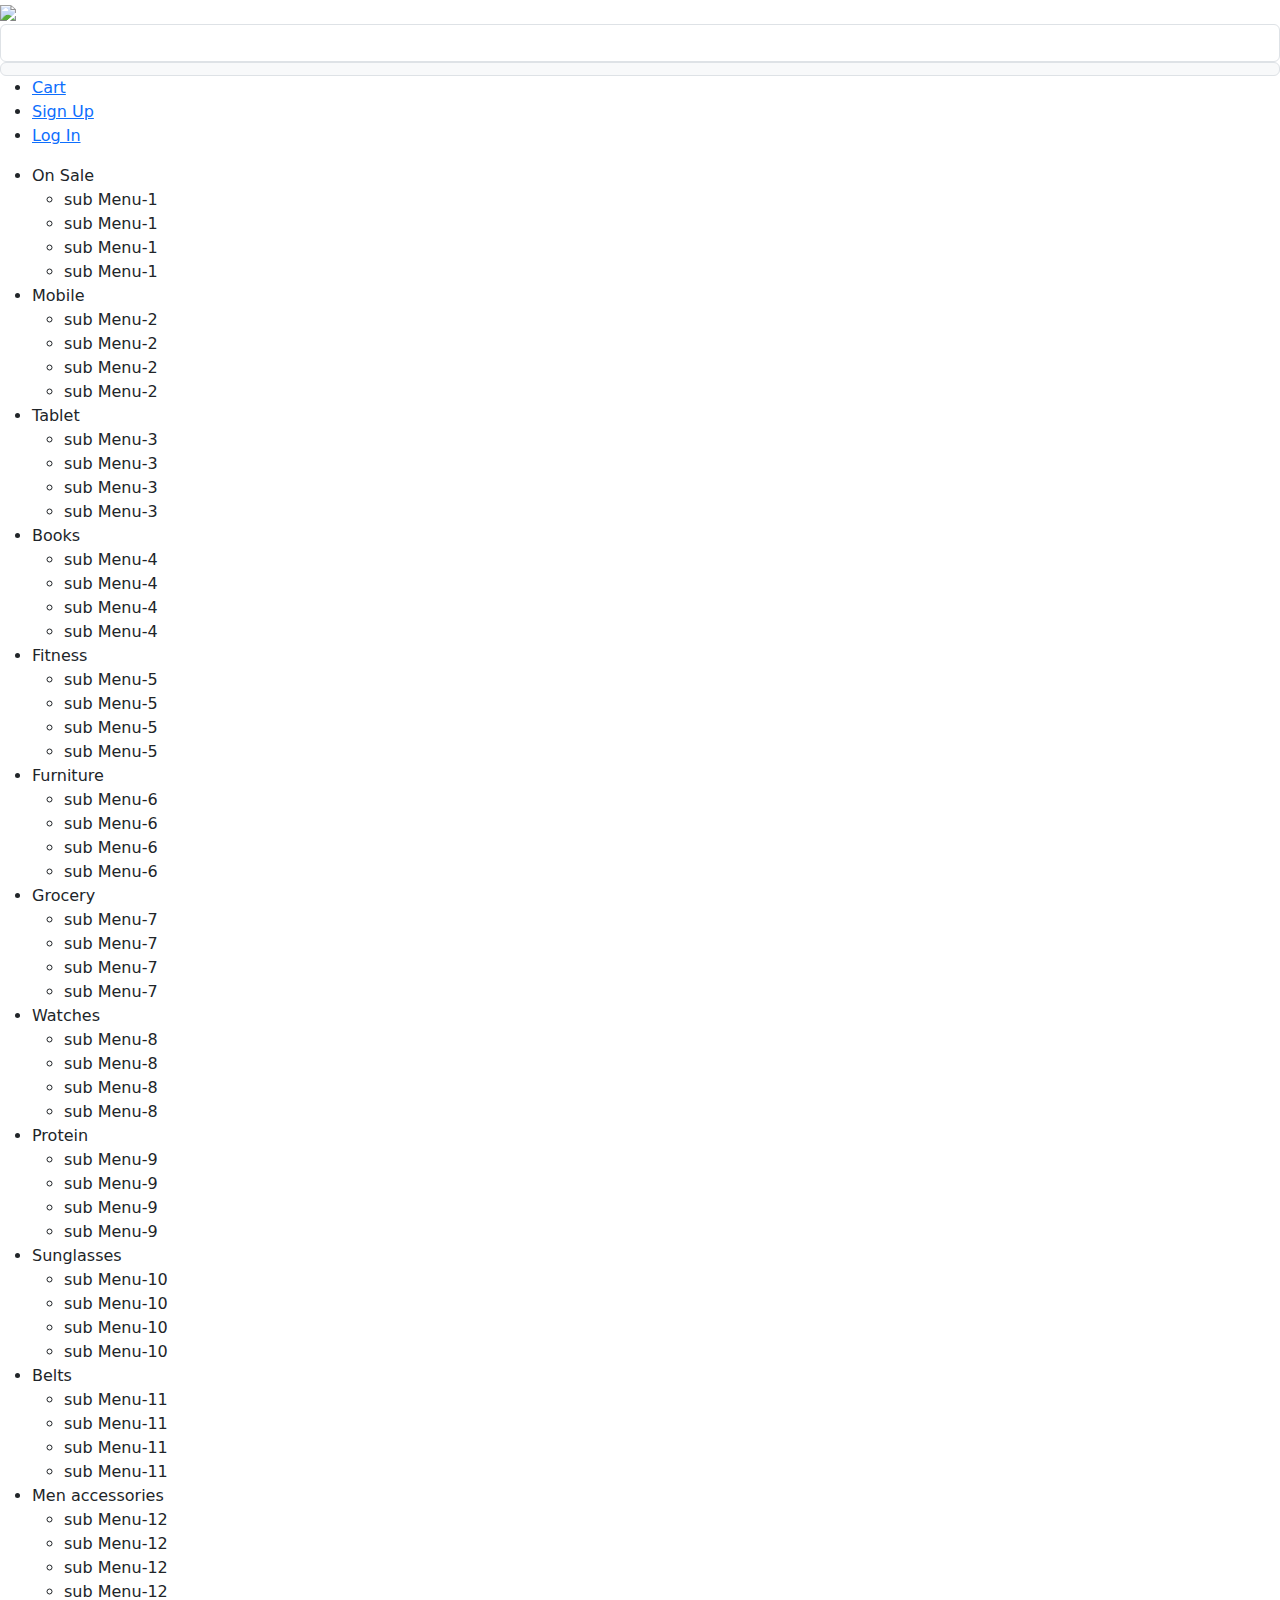
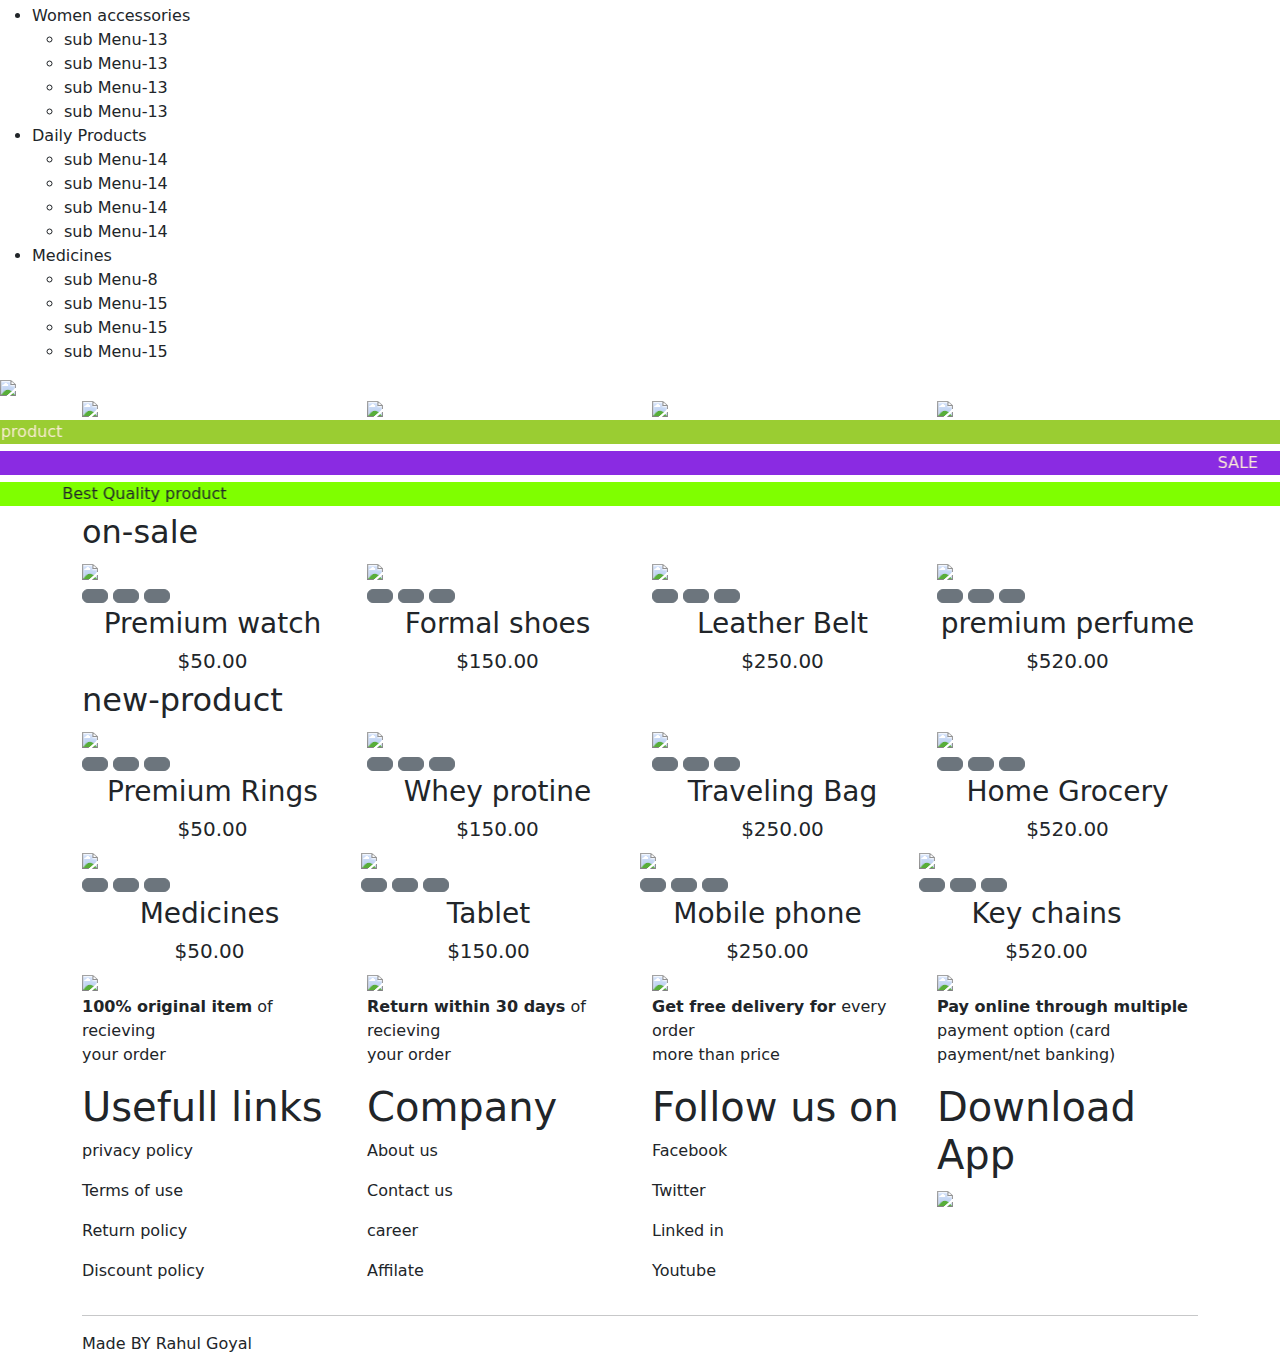
==== index.html @ 3675b06a "Add files via upload" ====
<!DOCTYPE html>
<html lang="en">
<head>
    <meta charset="UTF-8">
    <meta name="viewport" content="width=device-width, initial-scale=1.0">
    <title>Document</title>
    <link href="https://cdn.jsdelivr.net/npm/bootstrap@5.0.2/dist/css/bootstrap.min.css" rel="stylesheet" >
    <script src="https://cdn.jsdelivr.net/npm/bootstrap@5.0.2/dist/js/bootstrap.bundle.min.js" ></script>
    <script src="https://kit.fontawesome.com/21f0b38799.js" crossorigin="anonymous"></script>
    <link rel="stylesheet" href="style.css">
</head>
<body>
 <div class="top-nav-bar">
    <div class="search-box">
        <i class="fa-solid fa-bars" id="menu-btn" onclick="openmenu()"></i>
        <i class="fa-solid fa-xmark" id="close-btn" onclick="closemenu()"></i>
        <img src="logo.png" class="logo">
        <input type="text" class="form-control">
        <span class="input-group-text"><i class="fa-solid fa-magnifying-glass"></i></span>
    </div>

 <div class="menu-bar">
    <ul>
        <li><a href="#"> <i class="fa-solid fa-cart-shopping"></i>Cart</a></li>
        <li><a href="#">Sign Up</a></li>
        <li><a href="#">Log In</a></li>
    </ul>
 </div>


 </div>

  <section class="header">
     <div class="side-menu" id="side-menu">
         <ul>
            <li>On Sale<i class="fa-solid fa-angle-right"></i>
                <ul>
                    <li>sub Menu-1</li>   
                    <li>sub Menu-1</li>   
                    <li>sub Menu-1</li>   
                    <li>sub Menu-1</li>   
                   </ul>  
            </li>
            <li>Mobile<i class="fa-solid fa-angle-right"></i>
                <ul>
                    <li>sub Menu-2</li>   
                    <li>sub Menu-2</li>   
                    <li>sub Menu-2</li>   
                    <li>sub Menu-2</li>   
                   </ul>
            </li>
            <li>Tablet<i class="fa-solid fa-angle-right"></i>
                <ul>
                    <li>sub Menu-3</li>   
                    <li>sub Menu-3</li>   
                    <li>sub Menu-3</li>   
                    <li>sub Menu-3</li>   
                   </ul>
            </li>
            <li>Books<i class="fa-solid fa-angle-right"></i>
                <ul>
                    <li>sub Menu-4</li>   
                    <li>sub Menu-4</li>   
                    <li>sub Menu-4</li>   
                    <li>sub Menu-4</li>   
                   </ul>
            </li>
            <li>Fitness<i class="fa-solid fa-angle-right"></i>
                <ul>
                    <li>sub Menu-5</li>   
                    <li>sub Menu-5</li>   
                    <li>sub Menu-5</li>   
                    <li>sub Menu-5</li>   
                   </ul>
            </li>
            <li>Furniture<i class="fa-solid fa-angle-right"></i>
                <ul>
                    <li>sub Menu-6</li>   
                    <li>sub Menu-6</li>   
                    <li>sub Menu-6</li>   
                    <li>sub Menu-6</li>   
                   </ul>
            </li>
            <li>Grocery<i class="fa-solid fa-angle-right"></i>
                <ul>
                    <li>sub Menu-7</li>   
                    <li>sub Menu-7</li>   
                    <li>sub Menu-7</li>   
                    <li>sub Menu-7</li>   
                   </ul>
            </li>
            <li>Watches<i class="fa-solid fa-angle-right"></i>
                <ul>
                    <li>sub Menu-8</li>   
                    <li>sub Menu-8</li>   
                    <li>sub Menu-8</li>   
                    <li>sub Menu-8</li>   
                   </ul>
            </li>
            <li>Protein<i class="fa-solid fa-angle-right"></i>
                <ul>
                    <li>sub Menu-9</li>   
                    <li>sub Menu-9</li>   
                    <li>sub Menu-9</li>   
                    <li>sub Menu-9</li>   
                   </ul>
            </li>
            <li>Sunglasses<i class="fa-solid fa-angle-right"></i>
                <ul>
                    <li>sub Menu-10</li>   
                    <li>sub Menu-10</li>   
                    <li>sub Menu-10</li>   
                    <li>sub Menu-10</li>   
                   </ul>
            </li>
            <li>Belts<i class="fa-solid fa-angle-right"></i>
                <ul>
                    <li>sub Menu-11</li>   
                    <li>sub Menu-11</li>   
                    <li>sub Menu-11</li>   
                    <li>sub Menu-11</li>   
                   </ul>
            </li>
            <li>Men accessories<i class="fa-solid fa-angle-right"></i>
                <ul>
                    <li>sub Menu-12</li>   
                    <li>sub Menu-12</li>   
                    <li>sub Menu-12</li>   
                    <li>sub Menu-12</li>   
                   </ul>
            </li>
            <li>Women accessories<i class="fa-solid fa-angle-right"></i>
                <ul>
                    <li>sub Menu-13</li>   
                    <li>sub Menu-13</li>   
                    <li>sub Menu-13</li>   
                    <li>sub Menu-13</li>   
                   </ul>
            </li>
            <li>Daily Products<i class="fa-solid fa-angle-right"></i>
                <ul>
                    <li>sub Menu-14</li>   
                    <li>sub Menu-14</li>   
                    <li>sub Menu-14</li>   
                    <li>sub Menu-14</li>   
                   </ul>
            </li>
            <li>Medicines<i class="fa-solid fa-angle-right"></i>
                <ul>
                    <li>sub Menu-8</li>   
                    <li>sub Menu-15</li>   
                    <li>sub Menu-15</li>   
                    <li>sub Menu-15</li>   
                   </ul>
            </li>
        </ul> 
    </div>

<div class="slider">
    <div id="slider" class="carousel slide carousel-fade" data-bs-ride="carousel">
        <div class="carousel-inner">
            <div class="carousel-item active">
              <img src="image1.jpeg" class="d-block w-100 ">
            </div>
            <div class="carousel-item">
              <img src="image2.jpeg" class="d-block w-100 ">
            </div>
            <div class="carousel-item">
              <img src="image3.jpeg" class="d-block w-100 ">
            </div>
            <div class="carousel-item">
              <img src="image4.jpeg" class="d-block w-100 ">
            </div>
          </div>

         <ol class="carousel-indicators">
            <li type="button" data-bs-target="slider" data-bs-slide-to="0" class="active"></li>
            <li type="button" data-bs-target="slider" data-bs-slide-to="1"></li>
            <li type="button" data-bs-target="slider" data-bs-slide-to="2"></li>
            <li type="button" data-bs-target="slider" data-bs-slide-to="3"></li>
         </ol>
       
       </div>

</section>
<!-- ------------Featured-categories-------------- -->
<section class="Featured-categories">
    
    <div class="container">
        <div class="row">
            <div class="col-md-3">
                <img src="fc1.jpg" >
            </div>
            <div class="col-md-3">
                <img src="fc2.jpg" >
            </div>
            <div class="col-md-3">
                <img src="fc3.jpg" >
            </div>
            <div class="col-md-3">
                <img src="fc4.jpg" >
            </div>
        </div>
        
    </div>
    
</section>

<!-- ------------marquee-------------- -->
    <marquee direction="right" style="background-color:yellowgreen; color: 
               antiquewhite;">
            50% OFF &nbsp;&nbsp;&nbsp;&nbsp;&nbsp;&nbsp;40% OFF &nbsp;&nbsp;&nbsp;&nbsp;&nbsp; All type of product 
     </marquee>
    <marquee style="background-color: blueviolet; color: 
               antiquewhite;">
            SALE
     </marquee>
<marquee direction="right"
         behavior="alternate"
         style=" background-color: chartreuse; ">
    Best Quality product
</marquee>


    <!-- ------------on-sale-product-------------- -->
       <section class="on-sale">
        <div class="container">
        <div class="title">
        <h2>on-sale</h2>
        </div>
                  <div class="row">
                  <div class="col-md-3">
                  <div class="product-top">
                       <a href="product.html"><img src="pr1.jpeg"></a> 
                        <div class="overlay">
                            <button type="button" class="btn btn-secondary" title="Quick shop">
                                <i class="fa-solid fa-eye"></i>
                            </button>
                            <button type="button" class="btn btn-secondary" title="Add to wishlist">
                                <i class="fa-solid fa-heart"></i>
                            </button>
                            <button type="button" class="btn btn-secondary" title="Add to cart">
                                <i class="fa-solid fa-cart-shopping"></i>
                            </button>
                        </div>
                        </div>
                    <div class="product-bottom text-center">
                        <i class="fa-solid fa-star"></i>
                        <i class="fa-solid fa-star"></i>
                        <i class="fa-solid fa-star"></i>
                        <i class="fa-solid fa-star"></i>
                        <i class="fa-solid fa-star-half"></i>
                        <h3>Premium watch</h3>
                        <h5>$50.00</h5>
                    </div>
                    </div>





                <div class="col-md-3">
                <div class="product-top">
                    <a href="product.html"><img src="pr2.jpeg"></a>
                <div class="overlay">
                       <button type="button" class="btn btn-secondary" title="Quick shop">
                           <i class="fa-solid fa-eye"></i>
                        </button>
                        <button type="button" class="btn btn-secondary" title="Add to wishlist">
                            <i class="fa-solid fa-heart"></i>
                        </button>
                        <button type="button" class="btn btn-secondary" title="Add to cart">
                            <i class="fa-solid fa-cart-shopping"></i>
                        </button>
                    </div>
                    </div>
                    <div class="product-bottom text-center">
                    <i class="fa-solid fa-star"></i>
                    <i class="fa-solid fa-star"></i>
                    <i class="fa-solid fa-star"></i>
                    <i class="fa-solid fa-star"></i>
                    <h3>Formal shoes</h3>
                    <h5>$150.00</h5>
                    </div>
                    </div>





                    <div class="col-md-3">
                    <div class="product-top">
                        <a href="product.html"> <img src="pr3.jpeg" ></a>
                    <div class="overlay">
                       <button type="button" class="btn btn-secondary" title="Quick shop">
                           <i class="fa-solid fa-eye"></i>
                        </button>
                        <button type="button" class="btn btn-secondary" title="Add to wishlist">
                            <i class="fa-solid fa-heart"></i>
                        </button>
                        <button type="button" class="btn btn-secondary" title="Add to cart">
                            <i class="fa-solid fa-cart-shopping"></i>
                        </button>
                    </div>
                    </div>
                    <div class="product-bottom text-center">
                    <i class="fa-solid fa-star"></i>
                    <i class="fa-solid fa-star"></i>
                    <i class="fa-solid fa-star"></i>
                    <i class="fa-solid fa-star-half"></i>
                    <h3>Leather Belt</h3>
                    <h5>$250.00</h5>
                  </div>
                  </div> 




                  <div class="col-md-3"> 
                  <div class="product-top">
                    <a href="product.html"> <img src="pr4.jpeg"></a>
                  <div class="overlay">
                        <button type="button" class="btn btn-secondary" title="Quick shop">
                           <i class="fa-solid fa-eye"></i>
                        </button>
                        <button type="button" class="btn btn-secondary" title="Add to wishlist">
                            <i class="fa-solid fa-heart"></i>
                        </button>
                        <button type="button" class="btn btn-secondary" title="Add to cart">
                            <i class="fa-solid fa-cart-shopping"></i>
                        </button>
                    </div>
                    </div>
                    <div class="product-bottom text-center">
                    <i class="fa-solid fa-star"></i>
                    <i class="fa-solid fa-star"></i>
                    <i class="fa-solid fa-star"></i>
                    <i class="fa-solid fa-star"></i>
                    <i class="fa-solid fa-star"></i>
                    <h3>premium perfume</h3>
                    <h5>$520.00</h5>
                </div>
                </div>
                </div>
                </div>
</section>
 <!-- ------------new-product-------------- -->
<section class="new-product">
    <div class="container">
        <div class="title-box">
        <h2>new-product</h2>
        </div>
                  <div class="row">
                  <div class="col-md-3">
                  <div class="product-mid">
                        <img src="np1.jpg">
                        <div class="overlay">
                            <button type="button" class="btn btn-secondary" title="Quick shop">
                                <i class="fa-solid fa-eye"></i>
                            </button>
                            <button type="button" class="btn btn-secondary" title="Add to wishlist">
                                <i class="fa-solid fa-heart"></i>
                            </button>
                            <button type="button" class="btn btn-secondary" title="Add to cart">
                                <i class="fa-solid fa-cart-shopping"></i>
                            </button>
                        </div>
                        </div>
                    <div class="product-bottom2 text-center">
                        <i class="fa-solid fa-star"></i>
                        <i class="fa-solid fa-star"></i>
                        <i class="fa-solid fa-star"></i>
                        <i class="fa-solid fa-star"></i>
                        <i class="fa-solid fa-star-half"></i>
                        <h3>Premium Rings</h3>
                        <h5>$50.00</h5>
                    </div>
                    </div>





                <div class="col-md-3">
                <div class="product-mid">
                <img src="np2.jpeg">
                <div class="overlay">
                       <button type="button" class="btn btn-secondary" title="Quick shop">
                           <i class="fa-solid fa-eye"></i>
                        </button>
                        <button type="button" class="btn btn-secondary" title="Add to wishlist">
                            <i class="fa-solid fa-heart"></i>
                        </button>
                        <button type="button" class="btn btn-secondary" title="Add to cart">
                            <i class="fa-solid fa-cart-shopping"></i>
                        </button>
                    </div>
                    </div>
                    <div class="product-bottom2 text-center">
                    <i class="fa-solid fa-star"></i>
                    <i class="fa-solid fa-star"></i>
                    <i class="fa-solid fa-star"></i>
                    <i class="fa-solid fa-star"></i>
                    <h3>Whey protine</h3>
                    <h5>$150.00</h5>
                    </div>
                    </div>





                    <div class="col-md-3">
                    <div class="product-mid">
                    <img src="np3.jpeg" >
                    <div class="overlay">
                       <button type="button" class="btn btn-secondary" title="Quick shop">
                           <i class="fa-solid fa-eye"></i>
                        </button>
                        <button type="button" class="btn btn-secondary" title="Add to wishlist">
                            <i class="fa-solid fa-heart"></i>
                        </button>
                        <button type="button" class="btn btn-secondary" title="Add to cart">
                            <i class="fa-solid fa-cart-shopping"></i>
                        </button>
                    </div>
                    </div>
                    <div class="product-bottom2 text-center">
                    <i class="fa-solid fa-star"></i>
                    <i class="fa-solid fa-star"></i>
                    <i class="fa-solid fa-star"></i>
                    <i class="fa-solid fa-star-half"></i>
                    <h3>Traveling Bag</h3>
                    <h5>$250.00</h5>
                  </div>
                  </div> 




                  <div class="col-md-3"> 
                  <div class="product-mid">
                  <img src="np4.jpeg">
                  <div class="overlay">
                        <button type="button" class="btn btn-secondary" title="Quick shop">
                           <i class="fa-solid fa-eye"></i>
                        </button>
                        <button type="button" class="btn btn-secondary" title="Add to wishlist">
                            <i class="fa-solid fa-heart"></i>
                        </button>
                        <button type="button" class="btn btn-secondary" title="Add to cart">
                            <i class="fa-solid fa-cart-shopping"></i>
                        </button>
                    </div>
                    </div>
                    <div class="product-bottom2 text-center">
                    <i class="fa-solid fa-star"></i>
                    <i class="fa-solid fa-star"></i>
                    <i class="fa-solid fa-star"></i>
                    <i class="fa-solid fa-star"></i>
                    <i class="fa-solid fa-star"></i>
                    <h3>Home Grocery</h3>
                    <h5>$520.00</h5>
                </div>
                </div>
                <br>






<!-- ---------------new-product2----------------- -->


                <div class="row">
                    <div class="col-md-3">
                    <div class="product-mid">
                          <img src="np5.jpeg">
                          <div class="overlay">
                              <button type="button" class="btn btn-secondary" title="Quick shop">
                                  <i class="fa-solid fa-eye"></i>
                              </button>
                              <button type="button" class="btn btn-secondary" title="Add to wishlist">
                                  <i class="fa-solid fa-heart"></i>
                              </button>
                              <button type="button" class="btn btn-secondary" title="Add to cart">
                                  <i class="fa-solid fa-cart-shopping"></i>
                              </button>
                          </div>
                          </div>
                      <div class="product-bottom2 text-center">
                          <i class="fa-solid fa-star"></i>
                          <i class="fa-solid fa-star"></i>
                          <i class="fa-solid fa-star"></i>
                          <i class="fa-solid fa-star"></i>
                          <i class="fa-solid fa-star-half"></i>
                          <h3>Medicines</h3>
                          <h5>$50.00</h5>
                      </div>
                      </div>
  
  
  
  
  
                  <div class="col-md-3">
                  <div class="product-mid">
                  <img src="np6.jpeg">
                  <div class="overlay">
                         <button type="button" class="btn btn-secondary" title="Quick shop">
                             <i class="fa-solid fa-eye"></i>
                          </button>
                          <button type="button" class="btn btn-secondary" title="Add to wishlist">
                              <i class="fa-solid fa-heart"></i>
                          </button>
                          <button type="button" class="btn btn-secondary" title="Add to cart">
                              <i class="fa-solid fa-cart-shopping"></i>
                          </button>
                      </div>
                      </div>
                      <div class="product-bottom2 text-center">
                      <i class="fa-solid fa-star"></i>
                      <i class="fa-solid fa-star"></i>
                      <i class="fa-solid fa-star"></i>
                      <i class="fa-solid fa-star"></i>
                      <h3>Tablet</h3>
                      <h5>$150.00</h5>
                      </div>
                      </div>
  
  
  
  
  
                      <div class="col-md-3">
                      <div class="product-mid">
                      <img src="np7.jpeg" >
                      <div class="overlay">
                         <button type="button" class="btn btn-secondary" title="Quick shop">
                             <i class="fa-solid fa-eye"></i>
                          </button>
                          <button type="button" class="btn btn-secondary" title="Add to wishlist">
                              <i class="fa-solid fa-heart"></i>
                          </button>
                          <button type="button" class="btn btn-secondary" title="Add to cart">
                              <i class="fa-solid fa-cart-shopping"></i>
                          </button>
                      </div>
                      </div>
                      <div class="product-bottom2 text-center">
                      <i class="fa-solid fa-star"></i>
                      <i class="fa-solid fa-star"></i>
                      <i class="fa-solid fa-star"></i>
                      <i class="fa-solid fa-star-half"></i>
                      <h3>Mobile phone</h3>
                      <h5>$250.00</h5>
                    </div>
                    </div> 
  
  
  
  
                    <div class="col-md-3"> 
                    <div class="product-mid">
                    <img src="np8.jpg">
                    <div class="overlay">
                          <button type="button" class="btn btn-secondary" title="Quick shop">
                             <i class="fa-solid fa-eye"></i>
                          </button>
                          <button type="button" class="btn btn-secondary" title="Add to wishlist">
                              <i class="fa-solid fa-heart"></i>
                          </button>
                          <button type="button" class="btn btn-secondary" title="Add to cart">
                              <i class="fa-solid fa-cart-shopping"></i>
                          </button>
                      </div>
                      </div>
                      <div class="product-bottom2 text-center">
                      <i class="fa-solid fa-star"></i>
                      <i class="fa-solid fa-star"></i>
                      <i class="fa-solid fa-star"></i>
                      <i class="fa-solid fa-star"></i>
                      <i class="fa-solid fa-star"></i>
                      <h3>Key chains</h3>
                      <h5>$520.00</h5>
                  </div>
                  </div>
  
                </div>
                </div>
</section>
<!-- ---------------website feature----------------- -->
 <section class="website-features">
    <div class="container">
        <div class="row">
           <div class="col-md-3 feature-box" >
            <img src="fi1.png">
            <div class="featured-text">
                <p><b>100% original item</b> of recieving <br>your order </p>
            </div>
           </div>
           <div class="col-md-3 feature-box">
            <img src="fi2.png">
            <div class="featured-text">
                <p><b>Return within 30 days</b> of recieving <br>your order </p>
            </div>
            </div>
            <div class="col-md-3 feature-box">
                <img src="fi3.png">
                <div class="featured-text">
                    <p><b>Get free delivery for </b> every order<br>more than price </p>
                </div>
                </div>
                <div class="col-md-3 feature-box">
                    <img src="fi4.png">
                    <div class="featured-text">
                        <p><b>Pay online through multiple</b> <br> payment option (card payment/net banking)</p>
                    </div>
                    </div>
    </div>
 </section>
 <!-- ---------------fotter----------------- -->
<section class="fotter">
    <div class="container">
        <div class="row">
            <div class="col-md-3" >
                <h1> Usefull links</h1>
                <p>privacy policy</p>
                <p>Terms of use</p>
                <p>Return policy</p>
                <p>Discount policy</p>
            </div>
            <div class="col-md-3">
                <h1>Company</h1>
                <p>About us</p>
                <p>Contact us</p>
                <p>career</p>
                <p>Affilate</p>
            </div>
            <div class="col-md-3">
                <h1>Follow us on</h1>
                <p><i class="fa-brands fa-facebook"></i> Facebook</p>
                <p><i class="fa-brands fa-twitter"></i>Twitter</p>
                <p><i class="fa-brands fa-linkedin"></i> Linked in</p>
                <p><i class="fa-brands fa-youtube"></i>Youtube</p>
            </div>
            <div class="col-md-3">
                <h1>Download App</h1>
                <img src="ft1.png">
            </div>
        </div>
        <hr>
        <p class="copyright">Made BY Rahul Goyal</p>
    </div>
</section>
 







 <script>
     function openmenu()
          {
             document.getElementById("side-menu").style.display="block"
             document.getElementById("menu-btn").style.display="none"
             document.getElementById("close-btn").style.display="block"
          }
    function closemenu()
          {
              document.getElementById("side-menu").style.display="none"
             document.getElementById("menu-btn").style.display="block"
             document.getElementById("close-btn").style.display="none"
          }
 </script>






</body>
</html>
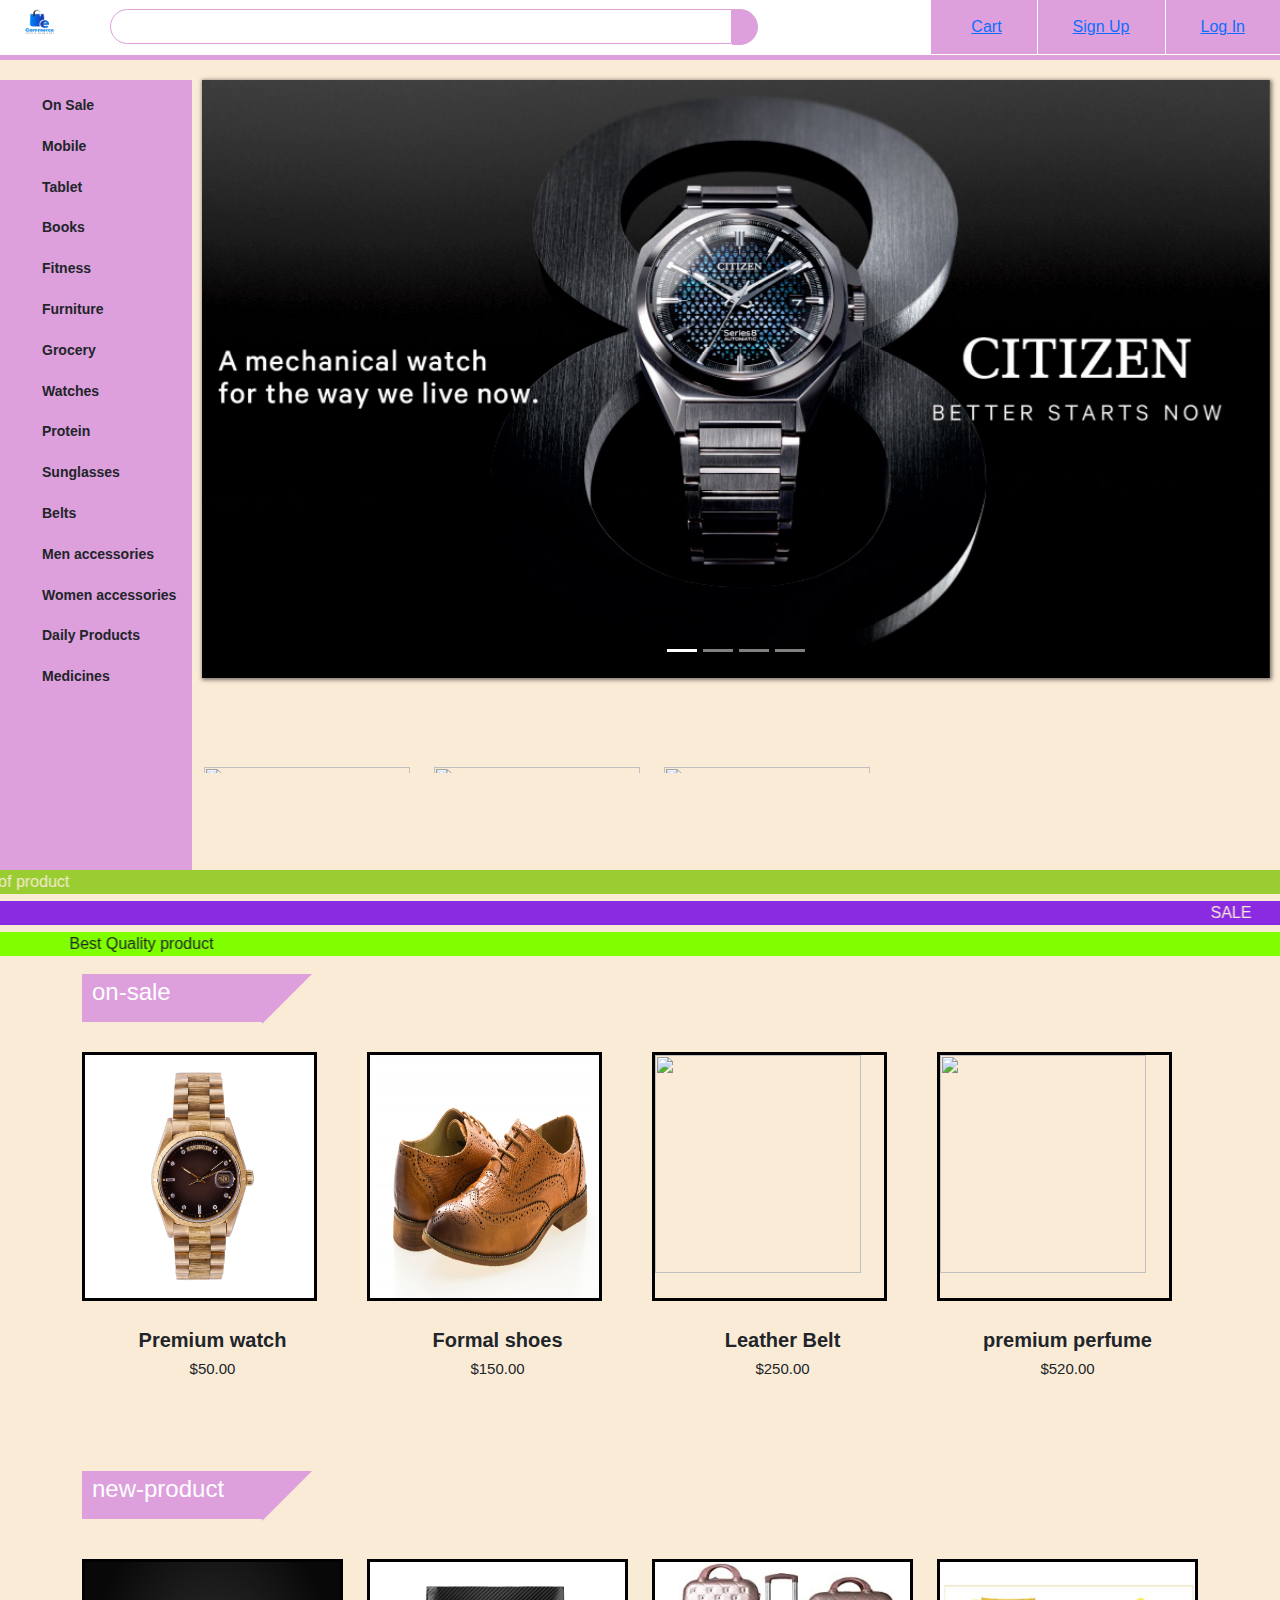
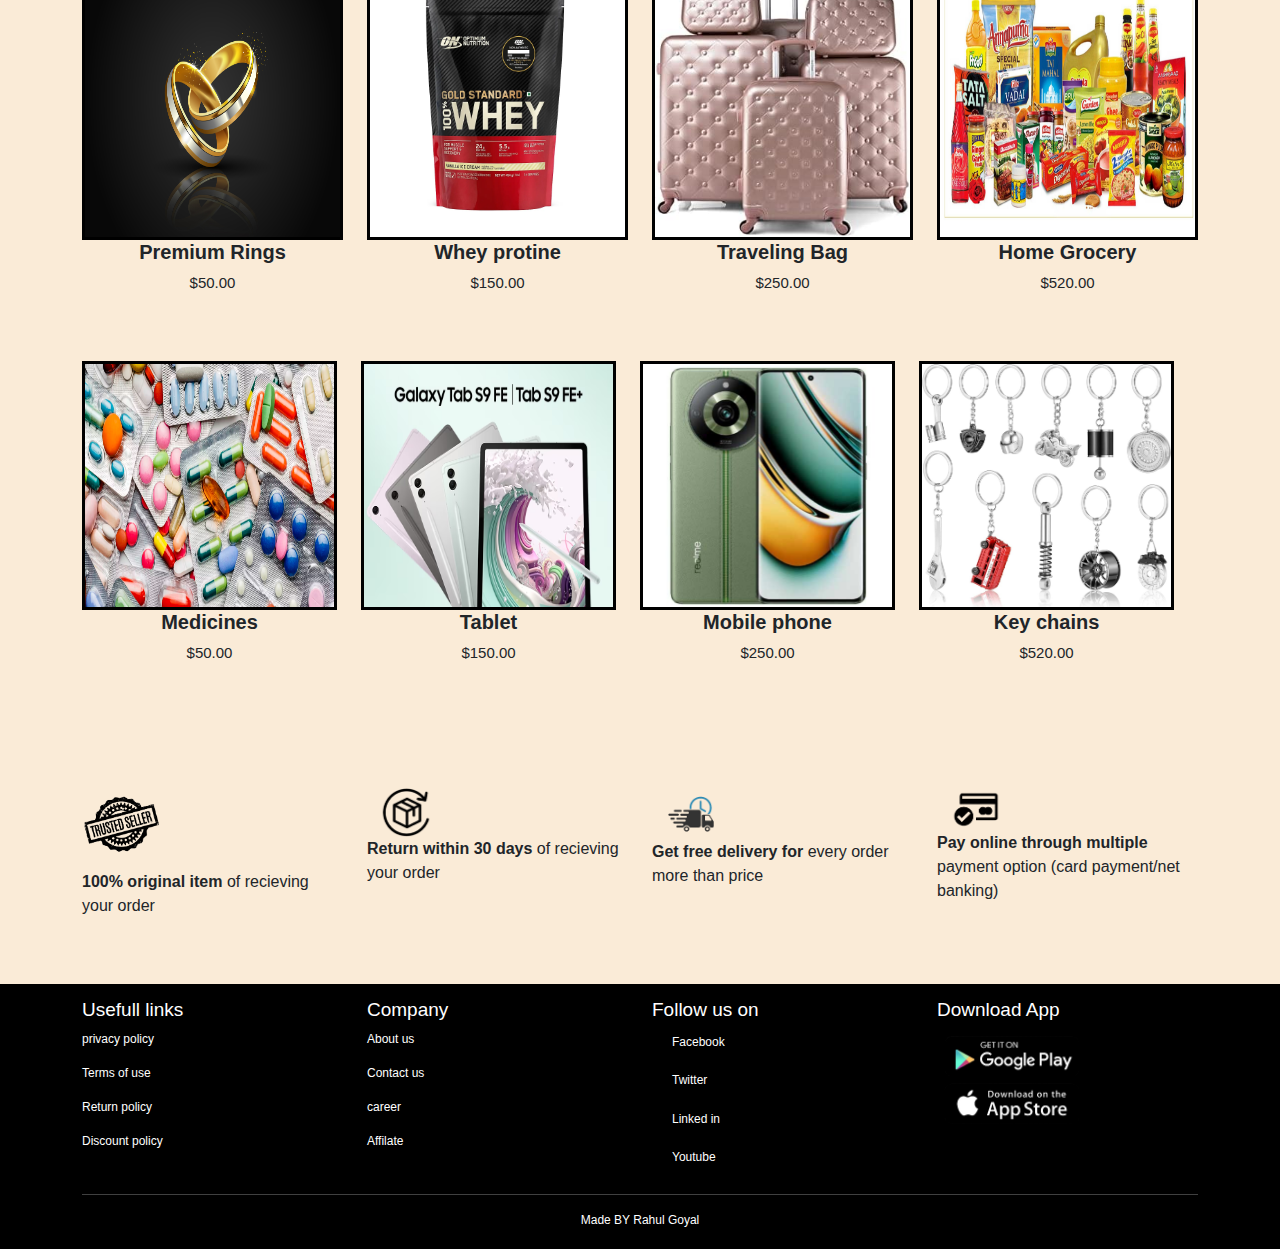
==== commit 45117a05: "Add files via upload" ====
--- a/index.html
+++ b/index.html
@@ -163,7 +163,7 @@
               <img src="image1.jpeg" class="d-block w-100 ">
             </div>
             <div class="carousel-item">
-              <img src="image2.jpeg" class="d-block w-100 ">
+              <img src="image2.png" class="d-block w-100 ">
             </div>
             <div class="carousel-item">
               <img src="image3.jpeg" class="d-block w-100 ">
@@ -197,9 +197,9 @@
             <div class="col-md-3">
                 <img src="fc3.jpg" >
             </div>
-            <div class="col-md-3">
+            <!-- <div class="col-md-3">
                 <img src="fc4.jpg" >
-            </div>
+            </div> -->
         </div>
         
     </div>
--- a/style.css
+++ b/style.css
@@ -0,0 +1,493 @@
+*{
+    margin: 0;
+    padding: 0;
+
+}
+body{
+    
+        font-family: Arial;
+        background-color: antiquewhite;
+        
+}
+.top-nav-bar
+{
+   height: 60px;
+   top: 0;
+   position: sticky;
+   margin-bottom: 20px; 
+   border-bottom: 5px solid plum; 
+    background: white;
+   z-index: 2; 
+}
+.logo{
+    width: 75px;
+    margin: 5px 10px;
+}
+.form-control{
+    margin-top: 9px;
+    margin-left: 30px;
+    border: 1px solid plum !important;
+    border-top-left-radius: 20px !important;
+    border-bottom-left-radius: 20px !important;
+    border-top-right-radius: 0 !important;
+    border-bottom-right-radius: 0 !important;
+    box-shadow: none;
+}
+.input-group-text{
+    background: plum;
+    height: 83%;
+    border: 1px solid plum;
+    margin: 8.5px 10px 3px 0;
+    border-top-left-radius: 0px !important;
+    border-bottom-left-radius: 0px !important;
+    border-top-right-radius: 20px !important;
+    border-bottom-right-radius: 20px !important;
+    cursor: pointer;
+
+}
+.search-box{
+ display: inline-flex;
+ width: 60%;
+ height: 80%;   
+}
+.fa-magnifying-glass{
+    color: aliceblue;
+    
+}
+.menu-bar{
+   width: 40%;
+   height: 57px;
+   float: right; 
+}
+.menu-bar ul{
+    display: inline-flex;
+    float: right;
+}
+.menu-bar ul li{
+    border-left: 1px solid #fff;
+    list-style-type: none;
+    padding: 15px 35px;
+    text-align: center;
+    background-color: plum;
+    cursor: pointer;
+
+}
+.fa-cart-shopping{
+    margin-right: 5px;
+}
+@media only screen and (max-width: 980px )
+{
+    .top-nav-bar
+    {
+        height: 118px;
+        border-bottom: 0;
+    }
+
+    .search-box
+    {
+        width: 100%;
+
+    }
+    .menu-bar
+    {
+        width: 100%;
+    }
+    .menu-bar ul{
+        width: 100%;
+        margin: 10px 0;
+    }
+    .menu-bar ul li {
+        margin-bottom: 35px;
+        height: 57px;
+        width: 80%:
+        
+    }
+    .form-control{
+        width: 40%;
+        height: 83%;
+    }
+}
+.side-menu{
+    height: 790px;
+    width: 15%;
+    font-size: 14px;
+    float: left;
+    z-index: 2;
+    
+    background:plum
+    
+}
+.side-menu ul{
+    margin-left: 10px;
+}
+.side-menu ul li {
+    list-style-type: none;
+    font-weight: bold;
+    margin-top: 10px;
+    cursor: pointer;
+    line-height: 220%;
+}
+.side-menu ul li:hover
+{
+    color: whitesmoke;
+}
+.side-menu ul li ul
+{
+ display: none;
+ z-index: 10;
+ top: 77px;
+ 
+ 
+} 
+ .side-menu ul li:hover ul
+{
+   display: block;
+   height: 400px;
+   margin-left: 12%;
+   padding: 0 100px 10px 10px;
+   position: fixed;
+   background: powderblue;
+   box-shadow: 1px 1px 4px 1px rgba(0,0,0,0.5); 
+}
+
+.fa-angle-right{
+    margin: 4px;
+    margin-right: 8px;
+    float: right;
+}
+
+#menu-btn, #close-btn{
+    font-size: 30px;
+    margin: 10px;
+    color: plum;
+    display: none;
+
+}
+
+@media only screen and (max-width: 980px )
+{
+ .side-menu
+    {
+        width: 25%;
+        z-index: 20;
+        top: 133px;
+        position: fixed;
+        font-size: 10px; 
+        display: none; 
+    }
+ .side-menu ul li ul
+    {
+       top: 133px; 
+    }
+ .side-menu ul li:hover ul
+    {
+        margin-left: 26%;
+    }
+
+ #menu-btn
+    {
+     display: block;   
+    }
+
+}
+/* -----------------slider css---------------------- */
+.slider{
+    width: 85%;
+    margin-left: 15%;
+    padding: 0px 10px;
+    display: block;
+}
+.carousel
+{
+   box-shadow: 1px 1px 4px 1px rgba(0,0,0,0.5);
+}
+@media only screen and (max-width: 980px )
+{
+    .slider
+    {
+        width: 100%;
+        margin-left: 0;
+        padding: 30px 10px !important;
+    }
+}
+
+/* ------------Featured-categories-------------- --*/
+.Featured-categories{
+   margin-top: 75px;
+    margin-left: 100px;
+    margin-bottom: 5px;
+    width: 80%;
+    height: 100%;
+}
+
+.Featured-categories img{
+    width: 100%;
+    height: 55%;
+    padding: 0px 0;
+    cursor: pointer;
+    transition: 0.5sc;
+}
+.Featured-categories img:hover{
+    transform: scale(1.1);
+}
+/* @media only screen and (max-width: 980px )
+{
+    .Featured-categories img{
+        padding: 10px 0px
+    }
+    .Featured-categories{
+        width: 80%;
+        height: 80%;
+    }
+} */
+/*-----------------------0n-sale-product-----------------------------*/
+.title{
+    background-color: plum;
+    color: #fff;
+    width: 180px;
+    padding: 4px 10px;
+    margin-top: 1%;
+    height: 48px;
+    margin-bottom: 30px;
+    display: flex;
+
+}
+.title h2{
+    font-size: 24px;
+}
+.title::after{
+    content: '';
+    border-top: 50px solid plum;
+    border-right: 50px solid transparent;
+    position: absolute;
+    display: flex;
+    margin-left: 170px;
+    margin-top: -4px;
+}
+/*----------------product-top css------------------*/
+
+
+
+
+.product-top{
+    
+    position: relative;
+    width: 100%; 
+    height: 90%;
+}
+
+.product-top img{
+    width: 90% !important;
+    height: 90% !important;
+    border: 3px solid black;
+
+}
+.overlay
+{
+    display: block;
+    position: absolute;
+    opacity: 0;
+    top: 10%;
+    margin-left: 0;
+    width: 50px;
+}
+.overlay .fa-solid
+{
+    cursor: pointer;
+    background-color:papayawhip;
+    color: #000;
+    height: 30px;
+    width: 45px;
+    font-size: 20px;
+    padding: 7px;
+    margin-top: 2%;
+    margin-bottom: 5%;
+}
+.overlay .btn-secondary{
+    background: none !important;
+    border: none !important;
+    box-shadow: none !important;
+}
+.product-top:hover .overlay
+{
+    opacity: 1;
+    margin-left: 2%;
+    transition: 1.3s;
+}
+/*-----------product-bottom-------------*/
+.product-bottom .fa-solid{
+    color: orange;
+    font-size: 15px;
+    margin-top: 1%;
+}
+.product-bottom h3{
+     font-size: 20px;
+     font-weight: bold;
+   
+}
+.product-bottom h5{
+    font-size: 15px;
+    padding-bottom: 10px;
+   
+}
+/*------------------new-product css----------------------*/
+.title-box{
+    background-color: plum;
+    color: #fff;
+    width: 180px;
+    padding: 4px 10px;
+    height: 48px;
+    margin-bottom: 30px;
+    margin-top: 10%;
+    display: flex;
+
+}
+.title-box h2{
+    font-size: 24px;
+}
+.title-box::after{
+    content: '';
+    border-top: 50px solid plum;
+    border-right: 50px solid transparent;
+    position: absolute;
+    display: flex;
+    margin-left: 170px;
+    margin-top: -4px;
+}
+.product-mid{
+    position: relative;
+    width: 100%;
+    height: 70%;
+}
+.product-mid img{
+    width: 100% !important;
+    height: 100% !important;
+    margin: 10px 0;
+    border: 3px solid black;
+}
+.product-mid:hover .overlay
+{
+    opacity: 1;
+    margin-left: 2%;
+    transition: 1.3s;
+}
+/*-----------product-bottom-------------*/
+.product-bottom2 .fa-solid{
+    color: orange;
+    font-size: 13px;
+    margin: 20px 0;
+}
+.product-bottom2 h3{
+     font-size: 20px;
+     font-weight: bold;
+     margin: 10px 0;
+}
+.product-bottom2 h5{
+    font-size: 15px;
+    padding-bottom: 10px;
+    margin: 10px 0;
+}
+/* ---------------website feature-----------------*/
+.website-features{
+  margin-top: 80px; 
+  
+}
+.website-features img{
+    width: 30%;
+    
+}
+.features-text{
+    margin-top: 10px;
+    float: right;
+    width: 80%;
+    padding-left: 20px;
+}
+.features-box{
+    padding-top: 50px;
+}
+/*---------------fotter-----------------*/
+
+
+.fotter{
+    margin-top: 50px;
+    background: #000;
+    color: #fff;
+}
+.fotter h1{
+    font-size: 19px;
+    margin-top: 15px;
+}
+.fotter p{
+    font-size: 12px;
+}
+.copyright{
+    margin-bottom: -80px;
+    text-align: center;
+    font-size: 15px;
+    padding-bottom: 20px;
+}
+.fotter hr{
+    margin-top: 10px;
+    background-color: #ccc;
+}
+.fotter img{
+    width: 150px;
+}
+.fotter .row .fa-brands {
+    padding-right: 20px;
+    font-size: 15px;
+}
+
+/*---------------single product-----------------*/
+
+.single-product{
+ margin-top: 70px:
+}
+.new-arrival{
+    background: greenyellow;
+    width: 50px;
+    color: #000000;
+    font-size: 16px;
+    font-weight: bold;
+    margin-top: 20px;
+}
+.col-md-7 h2{
+    color: #555;
+}
+.single-product .fa{
+color: plum;
+}
+.single-product .price{
+    color: plum;
+    font-size: 26px;
+    font-weight: bold;
+    padding-top: 20px;
+}
+.single-product input{
+    border: 1px solid #ccc;
+    font-weight: bold;
+    height: 33px;
+    text-align: center;
+    width: 30px;
+}
+.single-product .btn-primary{
+    background: plum;
+    color: #fff;
+    font-size: 15px;
+    margin-left: 18px;
+    border: none;
+    box-shadow: none, !important;
+}
+/*---------------product-discription-----------------*/
+.product-description h6{
+    font-weight: bold;
+    font-size: 26px;
+   margin-top: 40px;
+   color: plum;
+}
+.product-description p{
+    margin-top: 30px;
+}
+.product-description hr{
+    margin-bottom: 50px;
+}